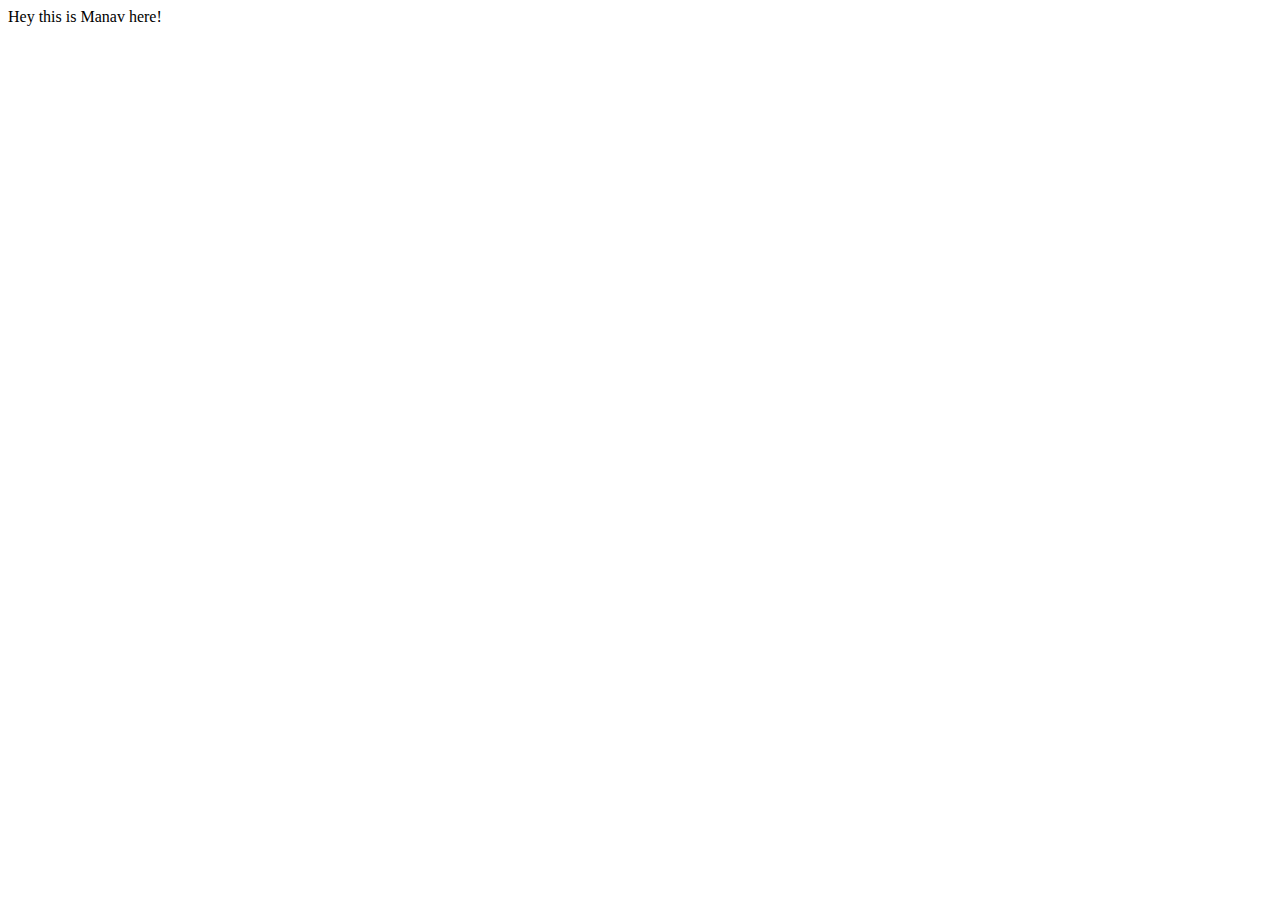
==== index.html @ b88c9463 "initial commit" ====
<!DOCTYPE html>
<html lang="en">
<head>
    <meta charset="UTF-8">
    <meta http-equiv="X-UA-Compatible" content="IE=edge">
    <meta name="viewport" content="width=device-width, initial-scale=1.0">
    <title>Manav's Website</title>
</head>
<body>
    Hey this is Manav here!
</body>
</html>
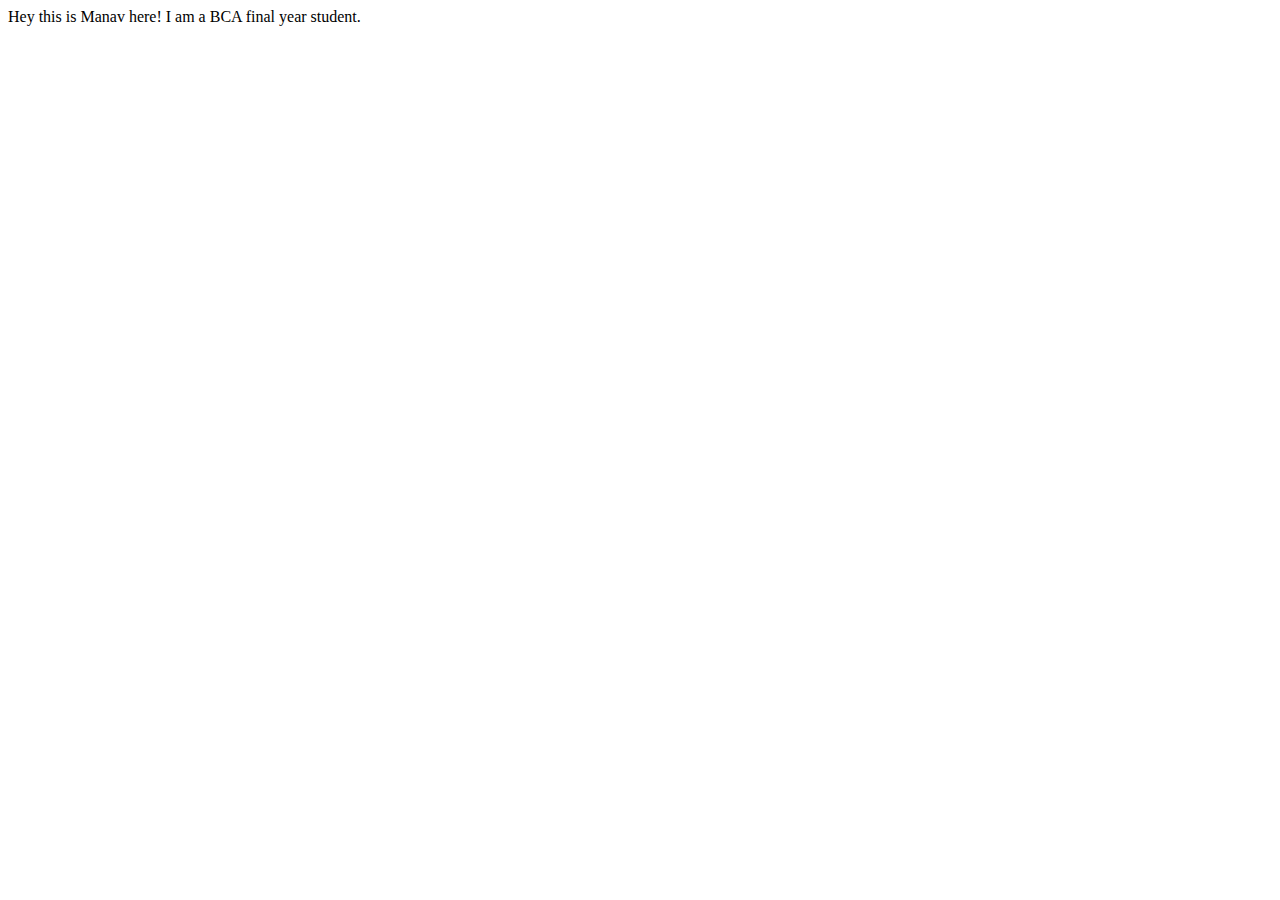
==== commit 3d9a9be3: "Update index.html" ====
--- a/index.html
+++ b/index.html
@@ -8,5 +8,6 @@
 </head>
 <body>
     Hey this is Manav here!
+    I am a BCA final year student.
 </body>
 </html>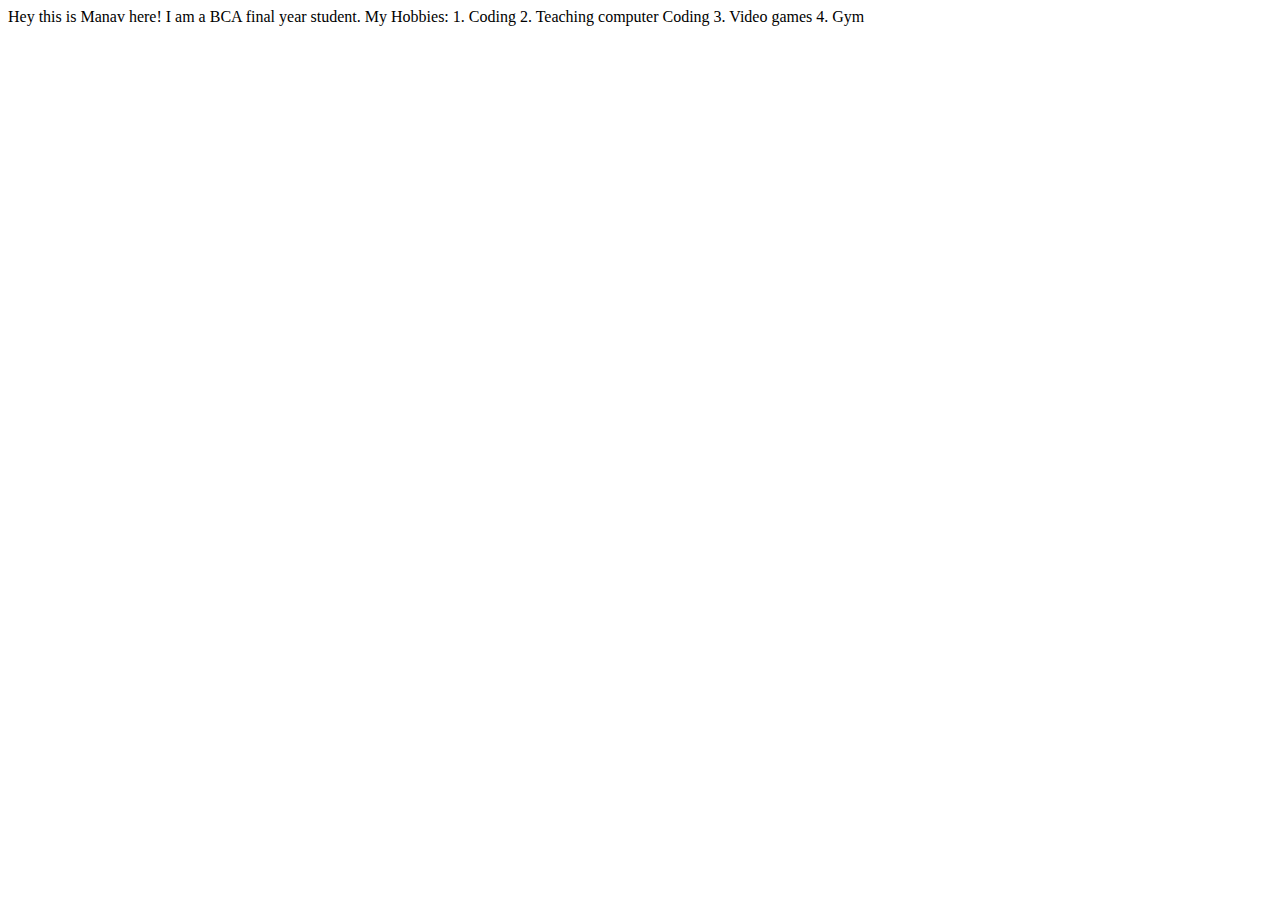
==== commit d46be929: "feat: added hobbies" ====
--- a/index.html
+++ b/index.html
@@ -9,5 +9,10 @@
 <body>
     Hey this is Manav here!
     I am a BCA final year student.
+    My Hobbies:
+    1. Coding
+    2. Teaching computer Coding
+    3. Video games
+    4. Gym
 </body>
 </html>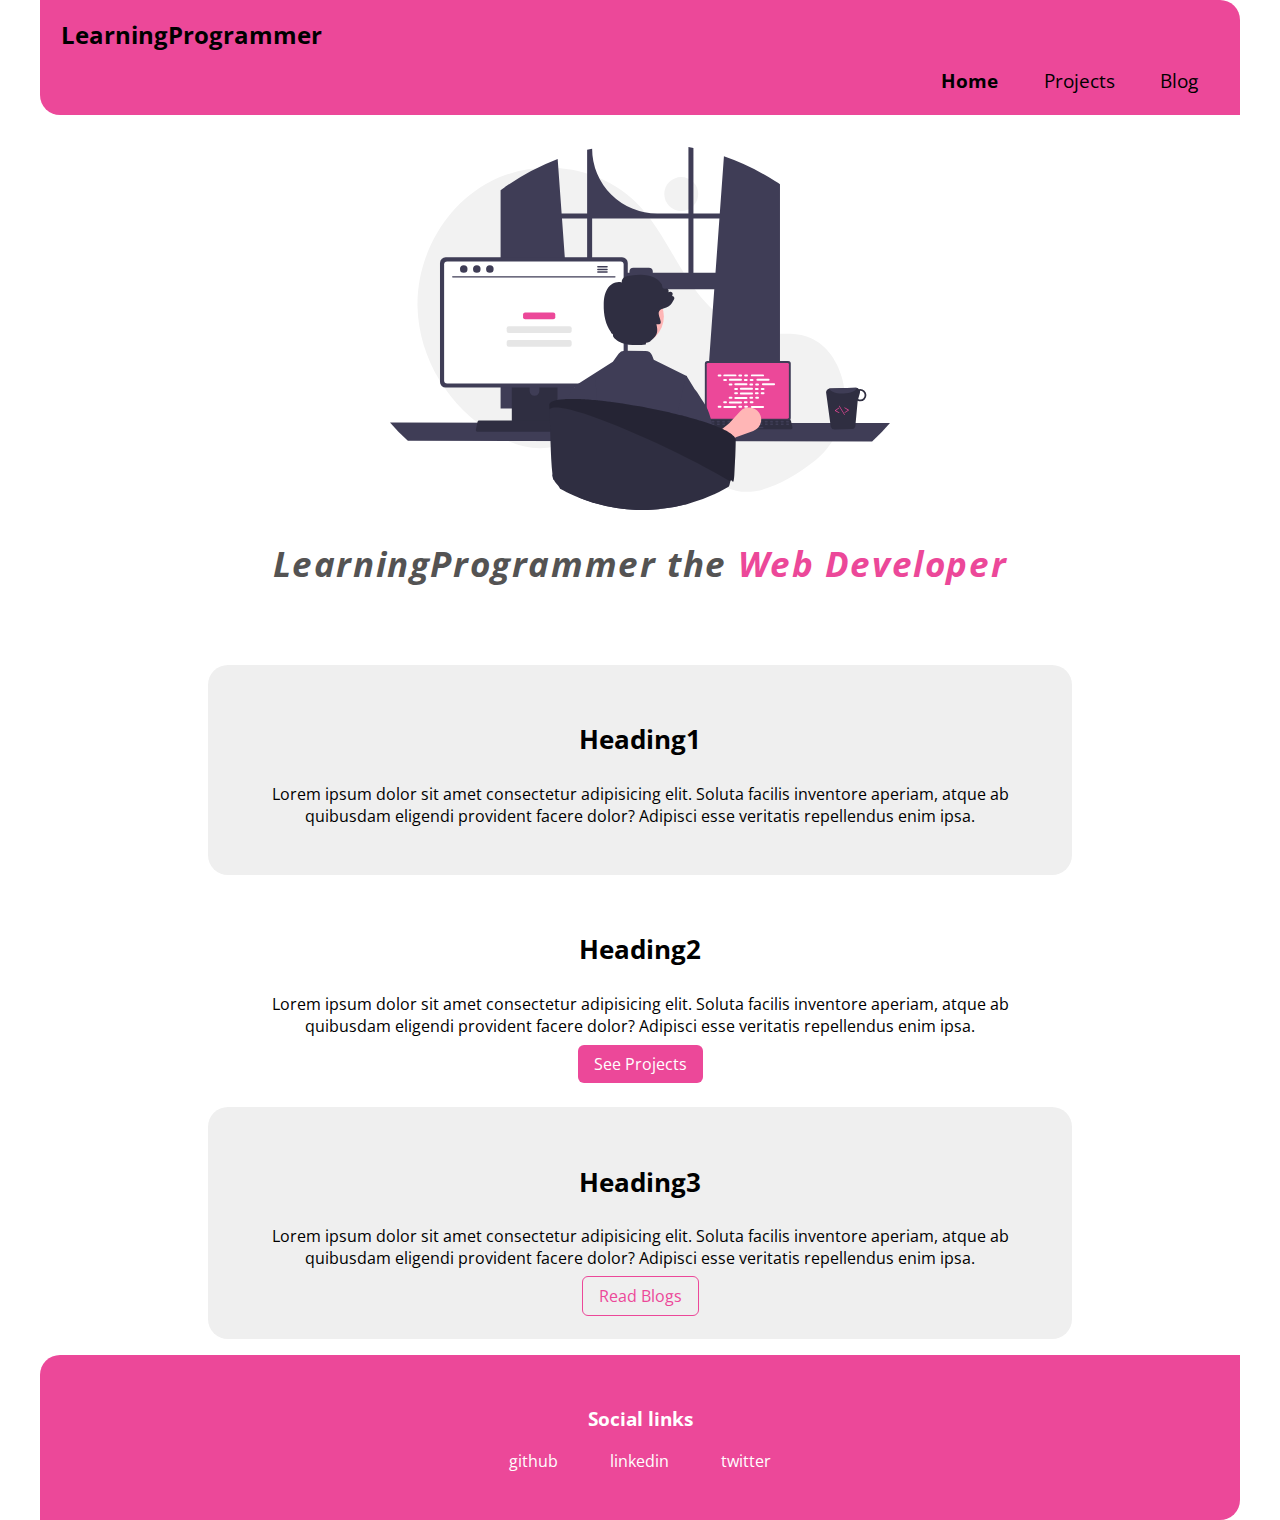
==== commit c9f11ca7: "feat: index.html completed" ====
--- a/index.html
+++ b/index.html
@@ -4,15 +4,51 @@
     <meta charset="UTF-8">
     <meta http-equiv="X-UA-Compatible" content="IE=edge">
     <meta name="viewport" content="width=device-width, initial-scale=1.0">
+    <link rel="stylesheet" href="styles.css">
     <title>Manav's Website</title>
 </head>
 <body>
-    Hey this is Manav here!
-    I am a BCA final year student.
-    My Hobbies:
-    1. Coding
-    2. Teaching computer Coding
-    3. Video games
-    4. Gym
+    <header>
+        <nav class="navigation">
+            <h1 class="nav-brand">LearningProgrammer</h1>
+            <ul>
+                <li class="list-item-inline link-active"><a href="/">Home</a></li>
+                <li class="list-item-inline"><a href="/">Projects</a></li>
+                <li class="list-item-inline"><a href="/">Blog</a></li>
+            </ul>
+        </nav>
+        
+        <div class="hero">
+            <img class="hero-image" src="images/hero_img.svg" alt="programmer coding">
+            <h2 class="hero-heading">LearningProgrammer the <span class="hero-inverted-text">Web Developer</span> </h2>
+        </div>
+    </header>
+
+    <section class="section">
+        <div class="center-container inverted-section">
+            <h3>Heading1</h3>
+            <p>Lorem ipsum dolor sit amet consectetur adipisicing elit. Soluta facilis inventore aperiam, atque ab quibusdam eligendi provident facere dolor? Adipisci esse veritatis repellendus enim ipsa.</p>
+        </div>
+        <div class="center-container ">
+            <h3>Heading2</h3>
+            <p>Lorem ipsum dolor sit amet consectetur adipisicing elit. Soluta facilis inventore aperiam, atque ab quibusdam eligendi provident facere dolor? Adipisci esse veritatis repellendus enim ipsa.</p>
+            <a href="" class="link primary-link">See Projects</a>
+        </div>
+        <div class="center-container inverted-section">
+            <h3>Heading3</h3>
+            <p>Lorem ipsum dolor sit amet consectetur adipisicing elit. Soluta facilis inventore aperiam, atque ab quibusdam eligendi provident facere dolor? Adipisci esse veritatis repellendus enim ipsa.</p>
+            <a href="" class="link secondary-link">Read Blogs</a>
+        </div>
+
+    </section>
+
+    <footer class="footer">
+        <h3>Social links</h3>
+        <ul class="list-non-bulleted">
+            <li class="list-item-inline"><a href="" class="link">github</a></li>
+            <li class="list-item-inline"><a href="" class="link">linkedin</a></li>
+            <li class="list-item-inline"><a href="" class="link">twitter</a></li>
+        </ul>
+    </footer>
 </body>
 </html>--- a/styles.css
+++ b/styles.css
@@ -0,0 +1,179 @@
+/* Importing fonts */
+@import url('https://fonts.googleapis.com/css2?family=Open+Sans:ital,wght@0,400;0,700;1,400;1,700&display=swap');
+
+/* defining CSS variables */
+:root{
+    --primary-color: rgb(236, 72, 153);
+    --gray-color: rgb(84, 83, 83);
+    --inverted-orange: rgb(239, 239, 239);
+}
+
+/* body tag */
+body{
+    font-family: 'Open Sans', 'Sans-Serif';
+    margin: 0 auto;
+    max-width: 1200px;
+}
+
+hr{
+    margin: 2rem 0rem;
+}
+
+
+/* containers */
+
+.container{
+    margin: 0 1rem;  
+}
+
+.fluid-container{
+    padding-left: 2rem;
+    padding-right: 2rem;
+}
+
+.center-container{
+    max-width: 800px;
+    margin: auto;
+}
+
+
+/* links */
+
+.link{
+    text-decoration: none;
+    padding: 0.5rem 1rem; 
+}
+
+.primary-link{
+    background-color: var(--primary-color);
+    color: white;
+    border-radius: 6px;
+}
+
+.secondary-link{
+    border: 1px solid var(--primary-color);
+    color: var(--primary-color);
+    border-radius: 6px;
+}
+
+
+/* lists */
+
+.list-non-bulleted{
+    list-style: none;
+}
+
+.list-item-inline{
+    display: inline;
+    padding: 0 0.5rem;
+}
+
+
+
+/* nav bar */
+
+.navigation{
+    background-color: var(--primary-color);
+    padding: 0.1rem 1.3rem 0.3rem 1.3rem;
+    border-bottom-left-radius: 20px;
+    border-top-right-radius: 20px;
+}
+
+/* <a> items inside navigation class item */
+.navigation a{
+    color: black;
+    text-decoration: none;
+    padding: 1rem 0.8rem;
+    font-size: 1.2rem;
+}
+
+.navigation ul{
+    text-align: right;
+}
+
+/* state-wise styles */
+.navigation a:hover{
+    /* font-weight: bold; */
+    color: white;
+}
+
+.nav-brand{
+    font-weight: bold;
+    font-size: 1.5rem;
+}
+
+.navigation ul .link-active{
+    font-weight: bold;
+}
+
+
+/* header */
+
+.hero{
+    padding: 2rem;
+}
+
+.hero .hero-image{
+    display: block;
+    max-width: 500px;
+    margin: auto;
+}
+
+.hero .hero-heading{
+    color: var(--gray-color);
+    font-size: 2.2rem;
+    font-weight: bold;
+    font-style: italic;
+    letter-spacing: 0.1rem;
+    text-align: center;
+}
+
+.hero .hero-inverted-text{
+    color: var(--primary-color);
+}
+
+
+/* section */
+.section {
+    margin: 1rem;
+
+}
+
+.section div{
+    padding: 2rem;
+    text-align: center;
+    border-radius: 20px;
+}
+
+.section h3{
+    text-align: center;
+    font-size: 1.6rem;
+}
+
+.inverted-section{
+    background-color: var(--inverted-orange);
+}
+
+.section a{
+    margin: auto;
+}
+
+
+/* footer */
+
+.footer{
+    padding: 2rem 1rem;
+    background-color: var(--primary-color);
+    color: white;
+    text-align: center;
+    border-top-left-radius: 20px;
+    border-bottom-right-radius: 20px;
+}
+
+.footer .link{
+    color: white;
+}
+.footer ul{
+    padding-inline-start: 0px;
+}
+
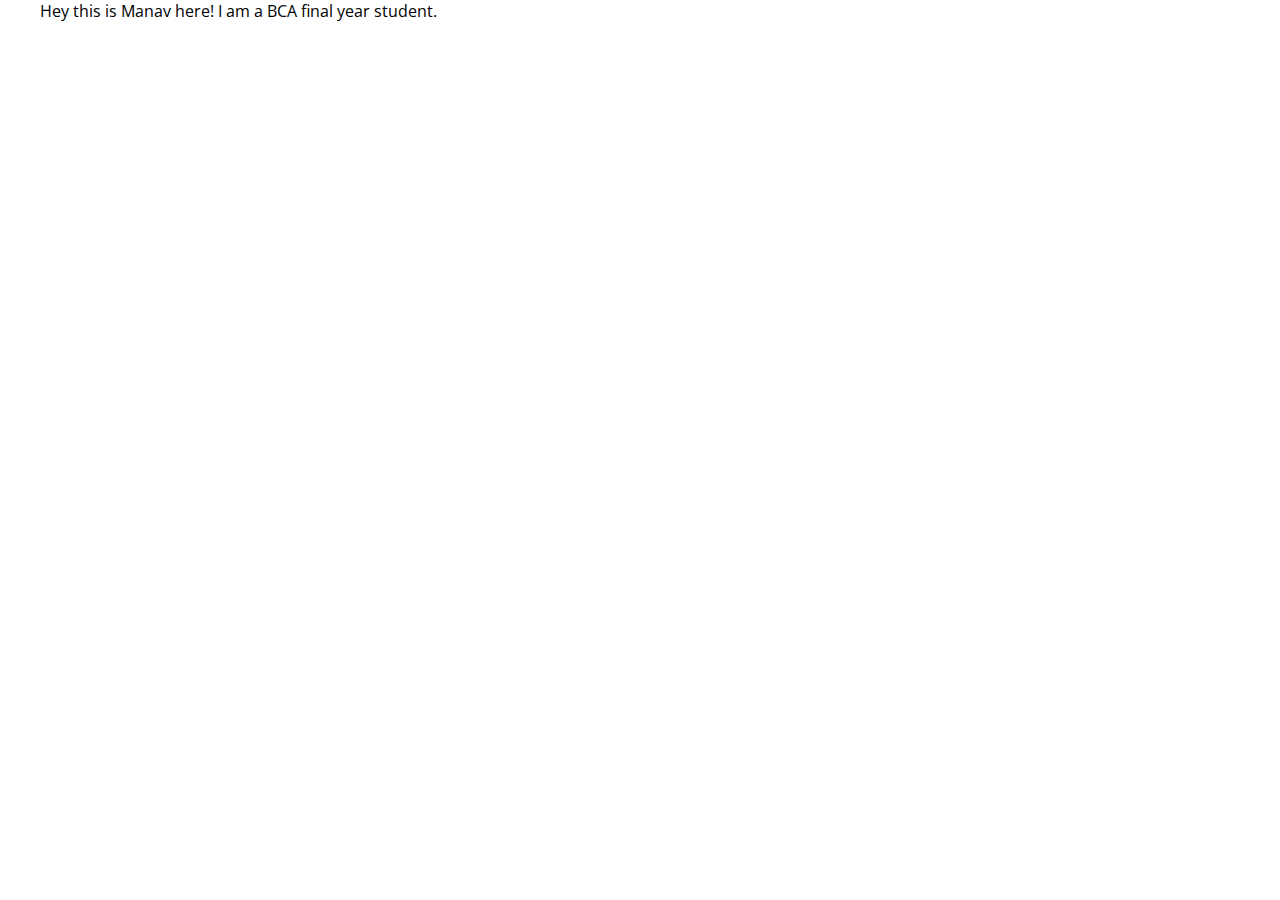
==== commit 29f80c4c: "Merge branch 'main' of https://github.com/manavdas1999/manav-das-site" ====
--- a/index.html
+++ b/index.html
@@ -8,47 +8,7 @@
     <title>Manav's Website</title>
 </head>
 <body>
-    <header>
-        <nav class="navigation">
-            <h1 class="nav-brand">LearningProgrammer</h1>
-            <ul>
-                <li class="list-item-inline link-active"><a href="/">Home</a></li>
-                <li class="list-item-inline"><a href="/">Projects</a></li>
-                <li class="list-item-inline"><a href="/">Blog</a></li>
-            </ul>
-        </nav>
-        
-        <div class="hero">
-            <img class="hero-image" src="images/hero_img.svg" alt="programmer coding">
-            <h2 class="hero-heading">LearningProgrammer the <span class="hero-inverted-text">Web Developer</span> </h2>
-        </div>
-    </header>
-
-    <section class="section">
-        <div class="center-container inverted-section">
-            <h3>Heading1</h3>
-            <p>Lorem ipsum dolor sit amet consectetur adipisicing elit. Soluta facilis inventore aperiam, atque ab quibusdam eligendi provident facere dolor? Adipisci esse veritatis repellendus enim ipsa.</p>
-        </div>
-        <div class="center-container ">
-            <h3>Heading2</h3>
-            <p>Lorem ipsum dolor sit amet consectetur adipisicing elit. Soluta facilis inventore aperiam, atque ab quibusdam eligendi provident facere dolor? Adipisci esse veritatis repellendus enim ipsa.</p>
-            <a href="" class="link primary-link">See Projects</a>
-        </div>
-        <div class="center-container inverted-section">
-            <h3>Heading3</h3>
-            <p>Lorem ipsum dolor sit amet consectetur adipisicing elit. Soluta facilis inventore aperiam, atque ab quibusdam eligendi provident facere dolor? Adipisci esse veritatis repellendus enim ipsa.</p>
-            <a href="" class="link secondary-link">Read Blogs</a>
-        </div>
-
-    </section>
-
-    <footer class="footer">
-        <h3>Social links</h3>
-        <ul class="list-non-bulleted">
-            <li class="list-item-inline"><a href="" class="link">github</a></li>
-            <li class="list-item-inline"><a href="" class="link">linkedin</a></li>
-            <li class="list-item-inline"><a href="" class="link">twitter</a></li>
-        </ul>
-    </footer>
+    Hey this is Manav here!
+    I am a BCA final year student.
 </body>
 </html>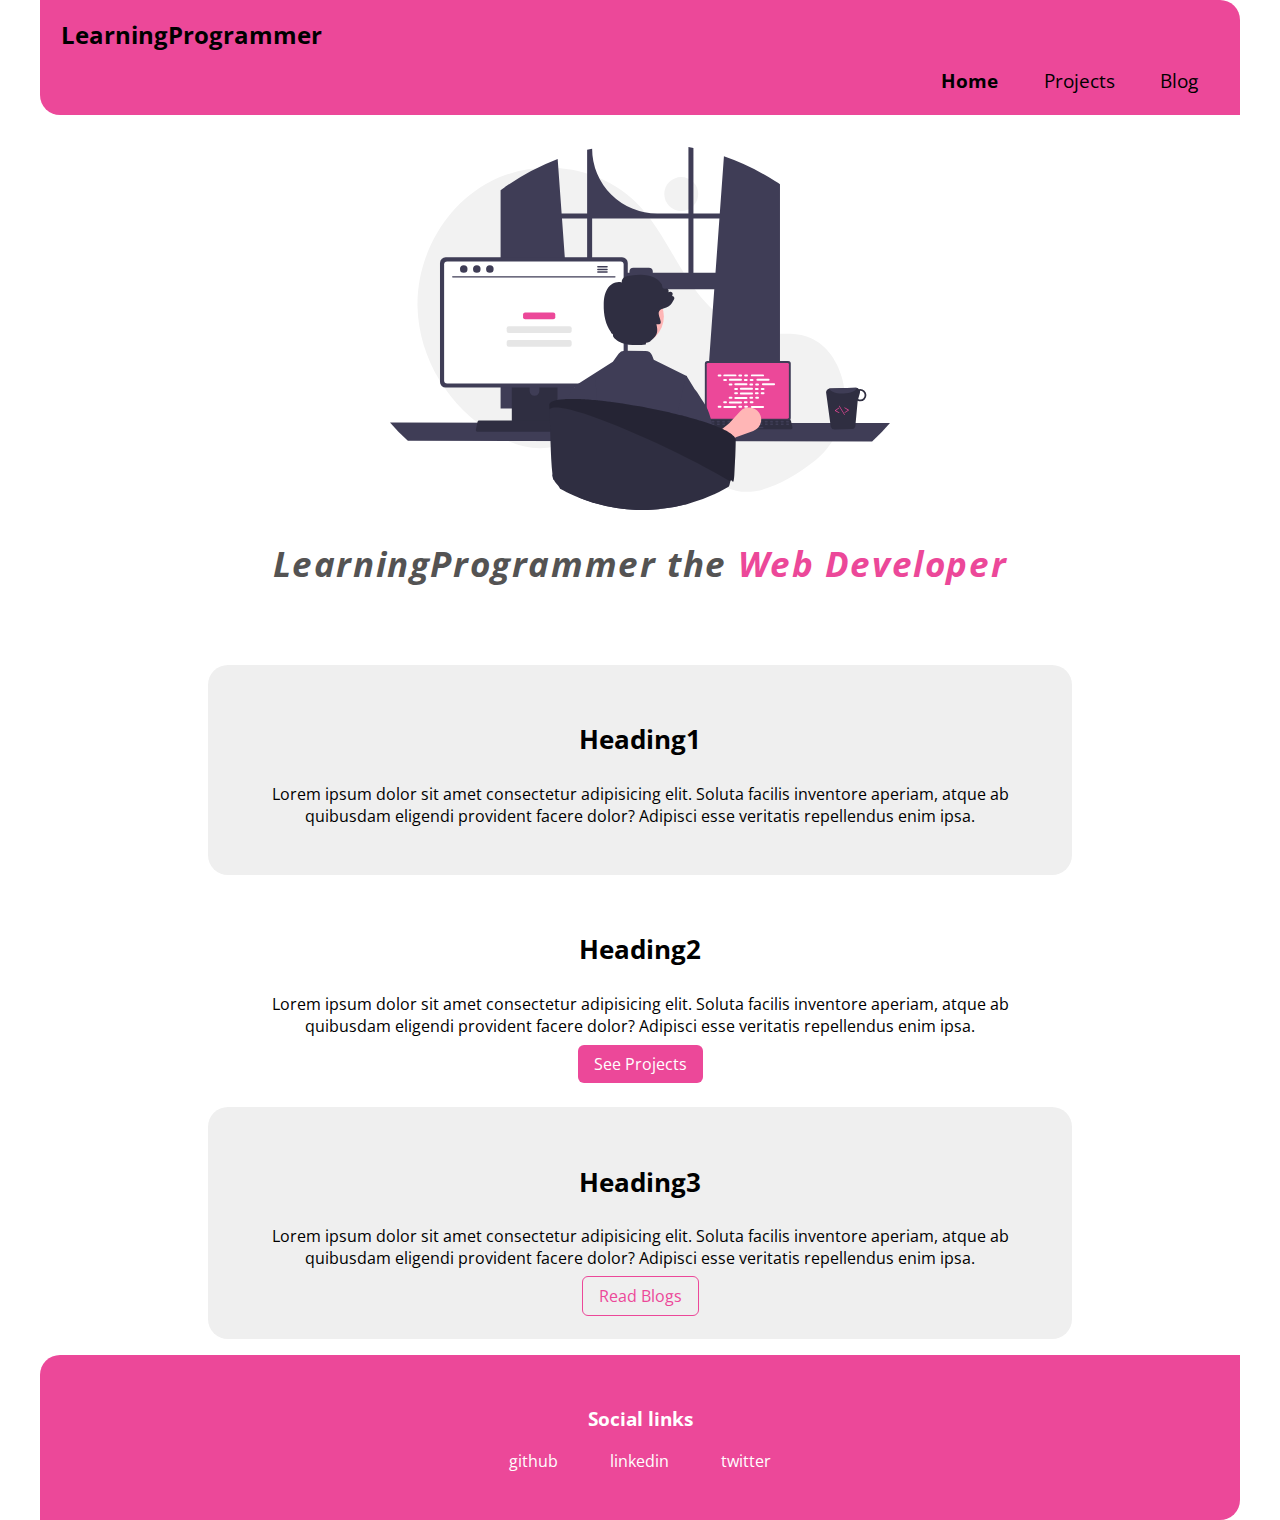
==== commit e7b61abf: "Update index.html" ====
--- a/index.html
+++ b/index.html
@@ -8,7 +8,47 @@
     <title>Manav's Website</title>
 </head>
 <body>
-    Hey this is Manav here!
-    I am a BCA final year student.
+    <header>
+        <nav class="navigation">
+            <h1 class="nav-brand">LearningProgrammer</h1>
+            <ul>
+                <li class="list-item-inline link-active"><a href="/">Home</a></li>
+                <li class="list-item-inline"><a href="/">Projects</a></li>
+                <li class="list-item-inline"><a href="/">Blog</a></li>
+            </ul>
+        </nav>
+        
+        <div class="hero">
+            <img class="hero-image" src="images/hero_img.svg" alt="programmer coding">
+            <h2 class="hero-heading">LearningProgrammer the <span class="hero-inverted-text">Web Developer</span> </h2>
+        </div>
+    </header>
+
+    <section class="section">
+        <div class="center-container inverted-section">
+            <h3>Heading1</h3>
+            <p>Lorem ipsum dolor sit amet consectetur adipisicing elit. Soluta facilis inventore aperiam, atque ab quibusdam eligendi provident facere dolor? Adipisci esse veritatis repellendus enim ipsa.</p>
+        </div>
+        <div class="center-container ">
+            <h3>Heading2</h3>
+            <p>Lorem ipsum dolor sit amet consectetur adipisicing elit. Soluta facilis inventore aperiam, atque ab quibusdam eligendi provident facere dolor? Adipisci esse veritatis repellendus enim ipsa.</p>
+            <a href="" class="link primary-link">See Projects</a>
+        </div>
+        <div class="center-container inverted-section">
+            <h3>Heading3</h3>
+            <p>Lorem ipsum dolor sit amet consectetur adipisicing elit. Soluta facilis inventore aperiam, atque ab quibusdam eligendi provident facere dolor? Adipisci esse veritatis repellendus enim ipsa.</p>
+            <a href="" class="link secondary-link">Read Blogs</a>
+        </div>
+
+    </section>
+
+    <footer class="footer">
+        <h3>Social links</h3>
+        <ul class="list-non-bulleted">
+            <li class="list-item-inline"><a href="" class="link">github</a></li>
+            <li class="list-item-inline"><a href="" class="link">linkedin</a></li>
+            <li class="list-item-inline"><a href="" class="link">twitter</a></li>
+        </ul>
+    </footer>
 </body>
 </html>